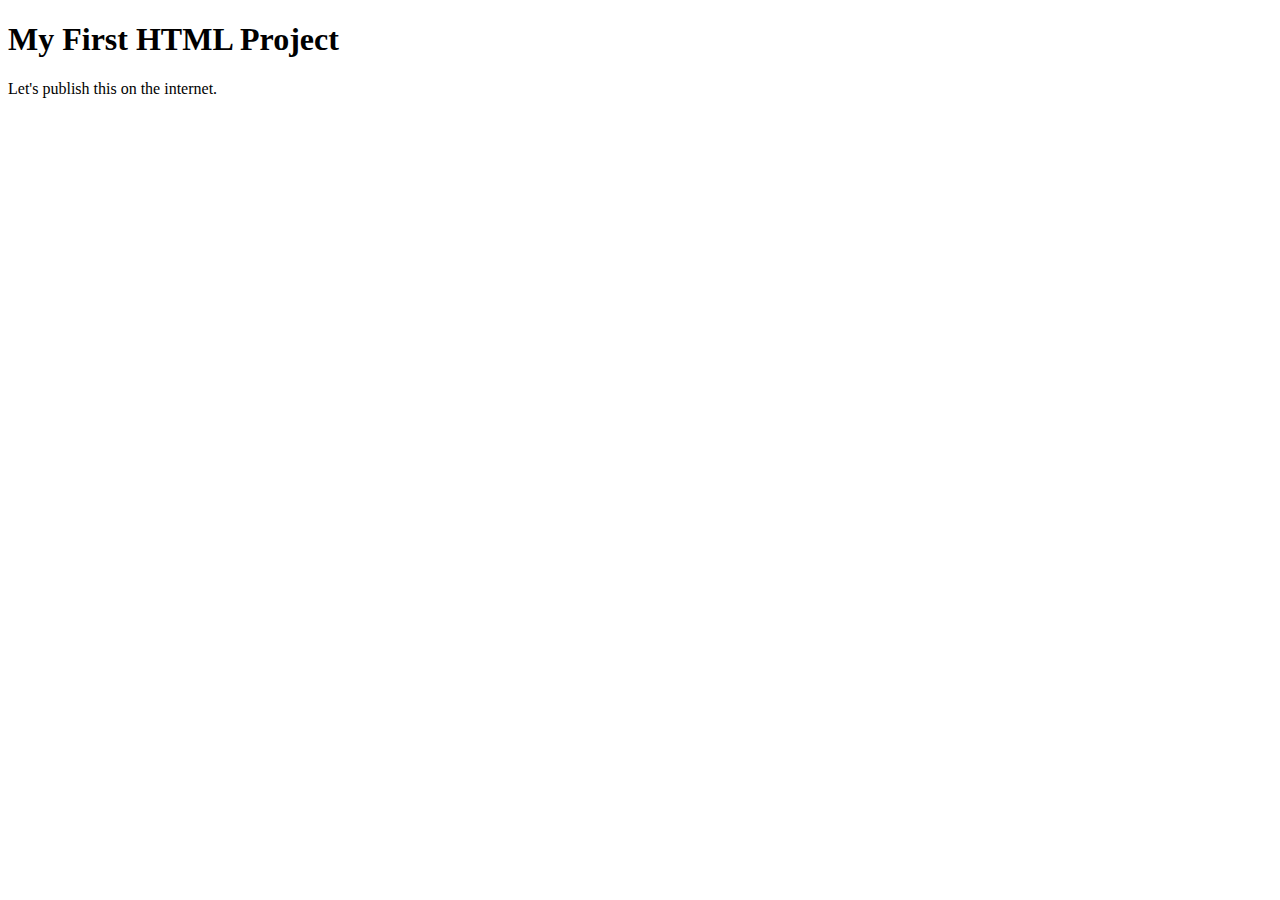
==== index.html @ da2561f3 "Introduction to plublishing a webpage." ====
<!DOCTYPE html>
<html lang="en">
  <head>
    <meta charset="UTF-8" />
    <title>First HTML Project</title>
  </head>

  <body>
    <h1>My First HTML Project</h1>
    <p>Let's publish this on the internet.</p>
  </body>
</html>
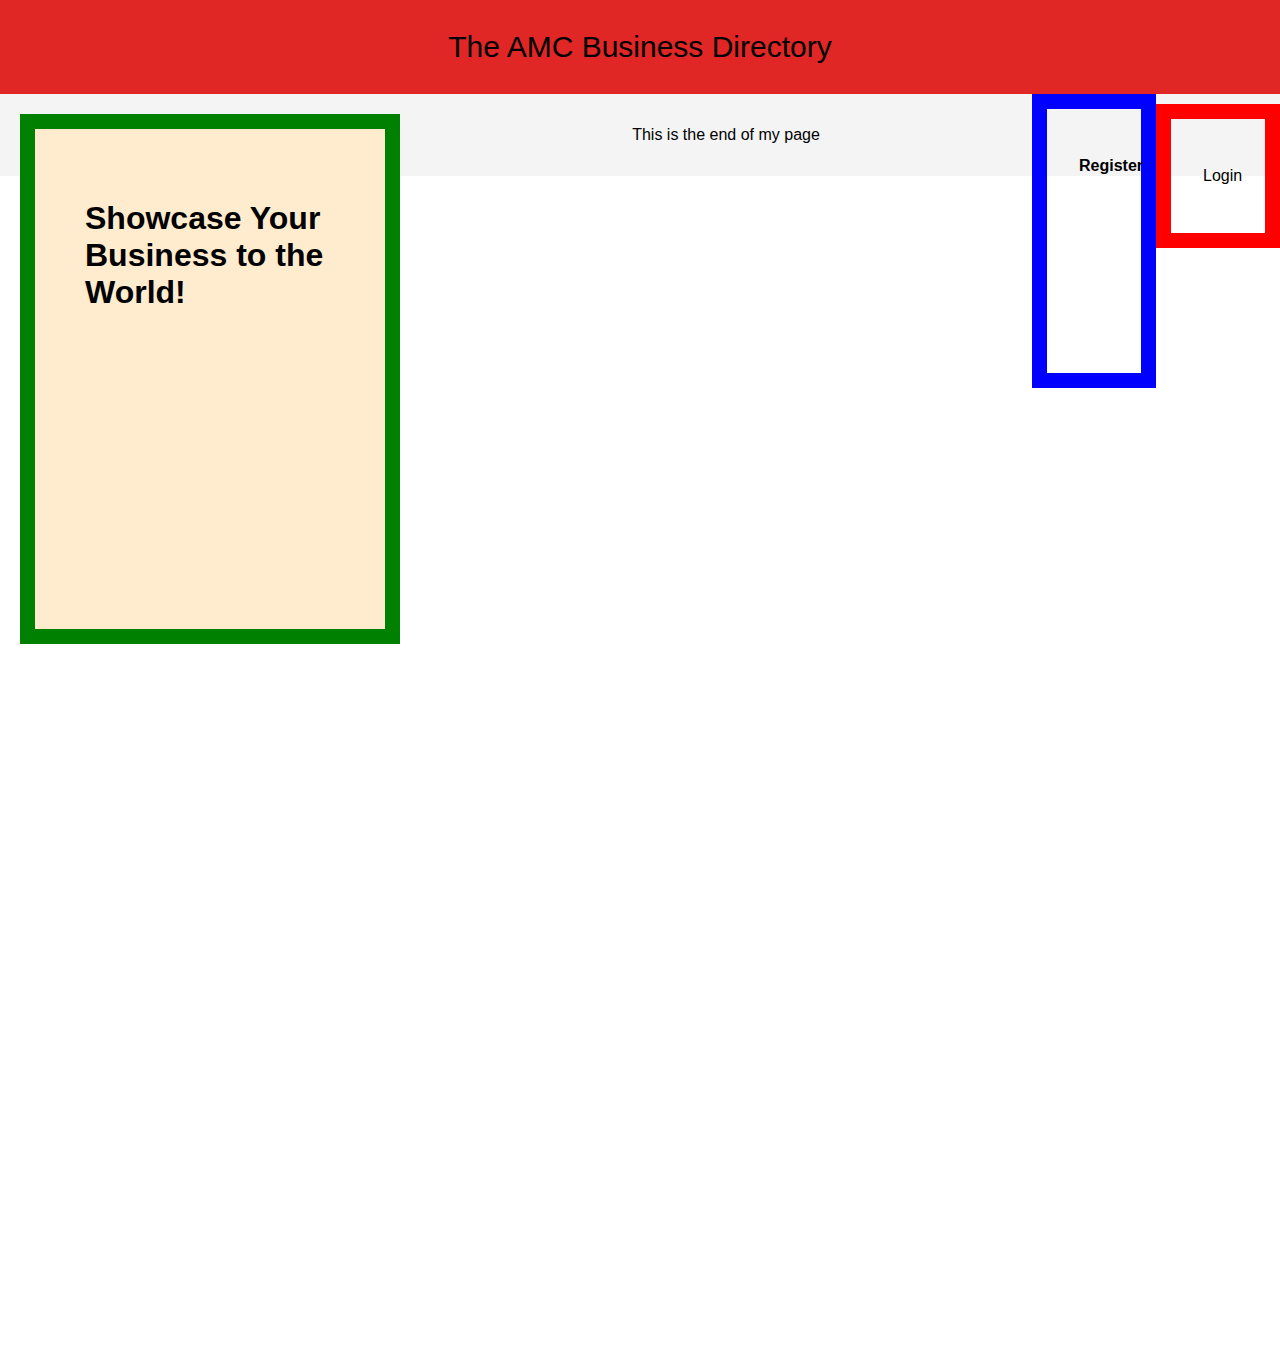
==== commit 4c0da84f: "Applied style to my webpage, though it needs to be refined." ====
--- a/index.html
+++ b/index.html
@@ -1,12 +1,33 @@
 <!DOCTYPE html>
 <html lang="en">
-  <head>
-    <meta charset="UTF-8" />
-    <title>First HTML Project</title>
-  </head>
 
-  <body>
-    <h1>My First HTML Project</h1>
-    <p>Let's publish this on the internet.</p>
-  </body>
-</html>
+<head>
+  <meta charset="UTF-8" />
+  <meta name="description" content="This is a business platform">
+  <meta name="keywords" content="business, directory, amc">
+  <link rel="stylesheet" href="style.css">
+
+  <title></title>
+</head>
+
+<body>
+  <header>
+    The AMC Business Directory
+  </header>
+  <main>
+    <aside class="body">
+      <h1>Showcase Your Business to the World!</h1>
+    </aside>
+    <aside class="Login">
+      <p>Login</p>
+    </aside>
+<aside class="Register">
+    <p> Register</p>
+    </aside>
+    <footer>
+<P>This is the end of my page</P>
+    </footer>
+  </main>
+</body>
+
+</html>--- a/style.css
+++ b/style.css
@@ -0,0 +1,58 @@
+/* Styles for the AMC Business Directory */
+
+body {
+    
+    height: 150vh;
+    margin: 0;
+    font-family: Arial, sans-serif;
+}
+
+header {
+    background-color: #e12626;
+    padding: 1em;
+    text-align: center;
+    font-size: 30px;
+    border-width: 2px;
+}
+
+.body {
+    
+    background-color: blanchedalmond;
+    text-align: left;
+    width: 250px;
+    border: 15px solid green;
+    padding: 50px;
+    margin: 20px;
+    float: left;
+    
+    height: 400px;
+
+}
+
+.Login {
+    margin-top: 10px;
+    padding: 2em;
+    text-align: right;
+    width: 30px;
+    border:15px solid red;
+    float:right
+}
+
+.Register {
+    
+    margin-bottom: 10px;
+    padding: 2em;
+    align-self: end;
+    text-align: right;
+    width: 30px;
+    border: 15px solid blue;
+    float:right;
+    font-weight: bold;
+    height: 200px;
+}
+
+footer {
+    background-color: #f4f4f4;
+     padding: 1em; 
+     text-align: center;
+}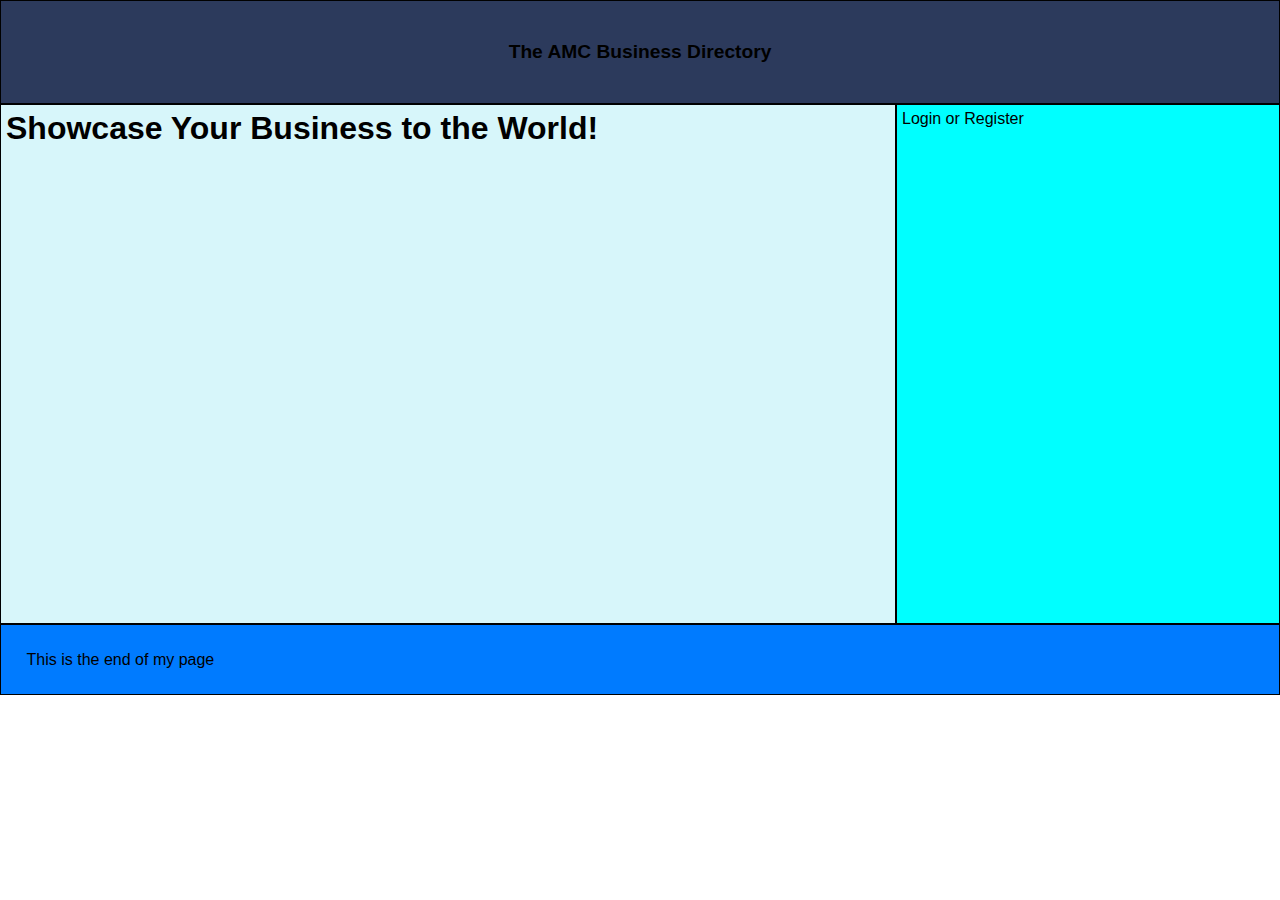
==== commit a6d6d4c4: "Improved styling of the page." ====
--- a/index.html
+++ b/index.html
@@ -18,11 +18,10 @@
     <aside class="body">
       <h1>Showcase Your Business to the World!</h1>
     </aside>
-    <aside class="Login">
-      <p>Login</p>
+    <aside class="entry">
+      <p>Login or Register</p>
     </aside>
-<aside class="Register">
-    <p> Register</p>
+
     </aside>
     <footer>
 <P>This is the end of my page</P>
--- a/style.css
+++ b/style.css
@@ -1,58 +1,42 @@
-/* Styles for the AMC Business Directory */
-
-body {
-    
-    height: 150vh;
+*{
     margin: 0;
-    font-family: Arial, sans-serif;
+    box-sizing: border-box;
 }
 
-header {
-    background-color: #e12626;
-    padding: 1em;
-    text-align: center;
-    font-size: 30px;
-    border-width: 2px;
+header, .body, .entry, footer{
+    padding: 5px;
+    border: 1px solid black;
+   
+    font-family: 'Franklin Gothic Medium', 'Arial Narrow', Arial, sans-serif;
 }
 
-.body {
-    
-    background-color: blanchedalmond;
-    text-align: left;
-    width: 250px;
-    border: 15px solid green;
-    padding: 50px;
-    margin: 20px;
+header{
+    padding: 40px;
+    text-align: center;
+    font-size: larger;
+    font-weight: bolder;
+    background-color: rgb(44, 58, 92);
+}
+
+.entry{
+    float: right;
+    width: 30%;
+    height: 520px;
+    background-color: aqua;
+}
+.body{
     float: left;
-    
-    height: 400px;
+    width: 70%;
+    height: 260%;
+    background-color: rgb(215, 246, 250);
+}
+
+main{
+    height: 200px;
 
 }
-
-.Login {
-    margin-top: 10px;
-    padding: 2em;
-    text-align: right;
-    width: 30px;
-    border:15px solid red;
-    float:right
-}
-
-.Register {
-    
-    margin-bottom: 10px;
-    padding: 2em;
-    align-self: end;
-    text-align: right;
-    width: 30px;
-    border: 15px solid blue;
-    float:right;
-    font-weight: bold;
-    height: 200px;
-}
-
-footer {
-    background-color: #f4f4f4;
-     padding: 1em; 
-     text-align: center;
+footer{
+    clear: both;
+    padding: 2cqi;
+    background-color: rgb(0, 123, 255);
 }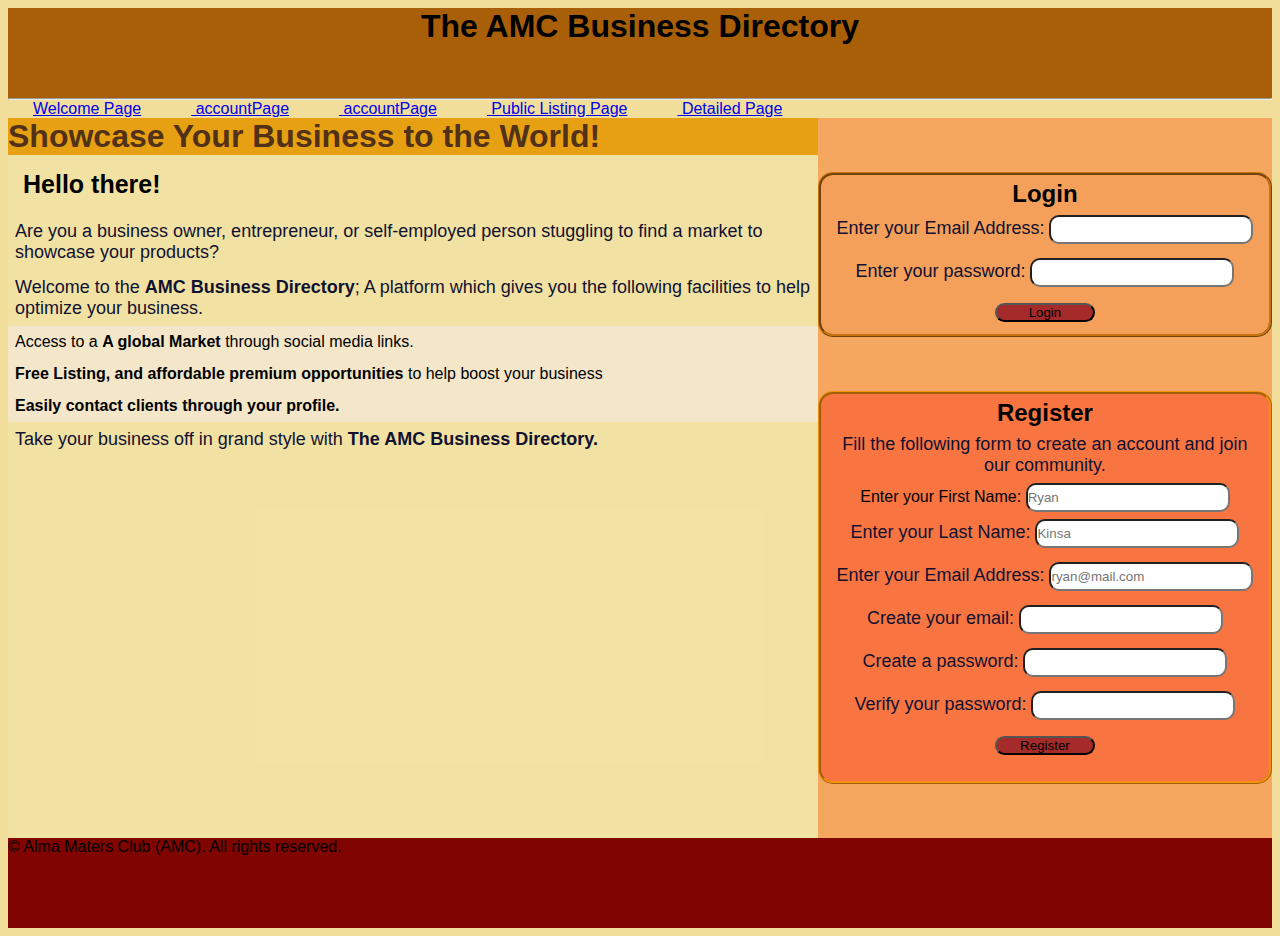
==== commit b6dae9ef: "Added better styling and a horizontal navigation bar that links to the other web pages" ====
--- a/index.html
+++ b/index.html
@@ -3,30 +3,89 @@
 
 <head>
   <meta charset="UTF-8" />
-  <meta name="description" content="This is a business platform">
-  <meta name="keywords" content="business, directory, amc">
-  <link rel="stylesheet" href="style.css">
-
-  <title></title>
+  <meta name="description" content="This is a business directory" />
+  <meta name="keywords" content="business, directory, amc" />
+  <title>Welcome to My Website</title>
+  <link href="css/styles.css" rel="stylesheet" type="text/css" />
 </head>
 
 <body>
-  <header>
-    The AMC Business Directory
-  </header>
-  <main>
-    <aside class="body">
-      <h1>Showcase Your Business to the World!</h1>
-    </aside>
-    <aside class="entry">
-      <p>Login or Register</p>
-    </aside>
+  <div id="wrapper">
+    <header id="header">
+      <h1>The AMC Business Directory</h1>
+    </header>
+    <hr><a href="welcomePage.html">Welcome Page</a><a href="accountPage.hmtl"> accountPage</a><a href="accountPage.html"> accountPage</a><a href="publicListing.html"> Public Listing Page</a><a href="detailedListing.html"> Detailed Page</a></hr>
+    <main id="main">
+      <aside id="content">
+        <h1 class="alert">Showcase Your Business to the World!</h1>
+        <h3>Hello there!</h3>
+        <p>Are you a business owner, entrepreneur, or self-employed person
+          stuggling to find a market to showcase your products?
+        </p>
+        <p>Welcome to the <span>AMC Business Directory</span>;
+          A platform which gives you the following facilities to help optimize your business.
 
-    </aside>
-    <footer>
-<P>This is the end of my page</P>
-    </footer>
-  </main>
+        </p>
+        <ul>
+          <li>Access to a <span>A global Market</span> through social media links.</li>
+          <li><span>Free Listing, and affordable premium opportunities</span> to help boost your business </li>
+          <li><span>Easily contact clients through your profile.</span></li>
+        </ul>
+        <p>
+          Take your business off in grand style with <span>The AMC Business Directory.</span>
+        </p>
+
+      </aside>
+      <aside id="actions">
+        <div id="login-form">
+          <h2>Login</h2>
+          <p><label>Enter your Email Address: </label>
+            <input type=" email" , id="currentEmail">
+          </p>
+          <p><label>Enter your password: </label>
+            <input type="password" , id="currentPassword">
+          </p>
+          <p><button id="loginButton" , type="button">Login</button></p>
+
+        </div>
+        <div id="register-form">
+          <h2>Register</h2>
+
+          <p>Fill the following form to create an account and join our community.</p>
+          
+          <label>Enter your First Name: </label>
+          <input type="text" , id="fname" , placeholder="Ryan">
+          
+          <p><label>Enter your Last Name: </label>
+            <input type="text" , id="lname" , placeholder="Kinsa">
+          </p>
+          
+          <p><label>Enter your Email Address: </label>
+            <input type="email" , id="email" , placeholder="ryan@mail.com">
+          </p>
+          
+          <P><label>Create your email: </label>
+            <input type="email" , id="newEmail">
+          </P>
+          
+          <p>
+            <label>Create a password: </label>
+            <input type="password" , id="newPassword">
+          </p>
+          
+          <p>
+            <label>Verify your password: </label>
+            <input type="password">
+          </p>
+          
+          <p><button type="button" , id="registerButton">Register</button></p>
+          </p>
+        </div>
+      </aside>
+
+    </main>
+    <footer id="footer">&copy; Alma Maters Club (AMC). All rights reserved.</footer>
+  </div>
 </body>
 
 </html>--- a/css/styles.css
+++ b/css/styles.css
@@ -0,0 +1,128 @@
+/* Global Styles (Strength: 1) */
+p {
+    color: rgb(17, 17, 48);
+    padding: 7px;
+    font-size: 18px;
+}
+
+/* Class Styles (Strength: 10) */
+
+.alert {
+    color: rgb(81, 49, 23) !important;
+    font-size: 2em;
+    background-color: rgb(231, 160, 17);
+}
+
+.catchy {
+    color: rgb(128, 23, 0);
+}
+
+/* ID Styles (Strength: 100) */
+
+#actions_title {
+    font-size: 3em;
+    color: aqua;
+}
+
+/* An inline style is the most specific rule you can apply. */
+
+* {
+    margin: 0;
+    padding: 0;
+    font-family: 'Gill Sans', 'Gill Sans MT', Calibri, 'Trebuchet MS', sans-serif;
+
+}
+
+#wrapper {
+    background-color: rgba(225, 184, 34, 0.458);
+    padding: 0.5em;
+}
+
+h3 {
+    padding: 15px;
+    font-size: 25px;
+}
+
+#header {
+    background-color: rgb(169, 94, 8);
+    height: 10vh;
+    text-align: center;
+}
+
+#main {
+    background-color: rgba(255, 228, 196, 0);
+    min-height: 80vh;
+    display: flex;
+    flex-direction: row;
+}
+
+#content {
+    flex-grow: 2;
+    background-color: rgba(243, 232, 174, 0.467);
+}
+
+#actions {
+    flex-grow: 1;
+    background-color: rgba(255, 77, 0, 0.384);
+    display: flex;
+    flex-direction: column;
+    justify-content: space-evenly;
+}
+
+#footer {
+    background-color: rgb(128, 4, 0);
+    min-height: 10vh;
+}
+
+#login-form {
+    text-align: center;
+    background-color: rgba(243, 155, 88, 0.648);
+    padding: 5px;
+    border-style: ridge;
+    border-radius: 15px;
+    border-color: rgb(200, 116, 14);
+
+}
+
+#register-form {
+    padding: 5px;
+    text-align: center;
+    background-color: rgba(255, 0, 0, 0.297);
+    border-style: ridge;
+    border-radius: 15px;
+    border-color: rgb(245, 145, 14);
+}
+
+span {
+    font-weight: bold;
+}
+
+li {
+    padding: 7px;
+    background-color: rgba(245, 232, 220, 0.664);
+}
+
+a {
+    padding: 25px;
+}
+
+.navigationBar{
+background-color: brown;
+display: block;
+text-align: center;
+padding:  20px;
+}
+
+input{
+    border-width: 2px;
+    width: 200px;
+    height:25px;
+    border-radius: 10px;
+
+}
+
+button{
+    width: 100px;
+    border-radius: 10px;
+    background-color: brown;
+}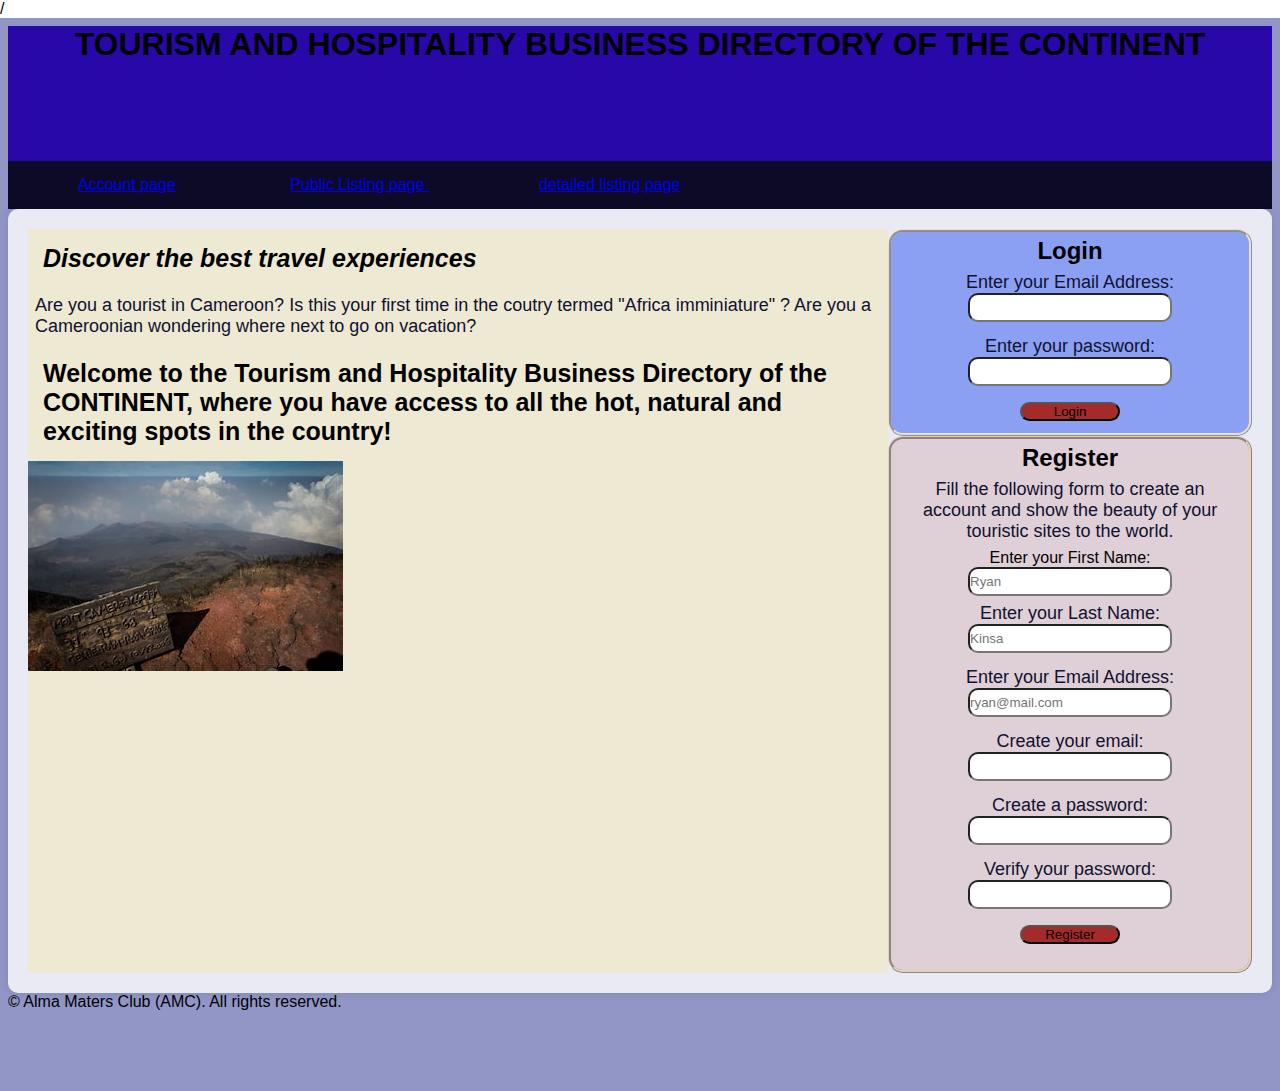
==== commit 79de7b71: "Added media query to my website added public listing page. Designed my website for tourism and hospi" ====
--- a/index.html
+++ b/index.html
@@ -1,10 +1,10 @@
 <!DOCTYPE html>
 <html lang="en">
 
-<head>
+<head> /</head>
   <meta charset="UTF-8" />
   <meta name="description" content="This is a business directory" />
-  <meta name="keywords" content="business, directory, amc" />
+  <meta name="keywords" content="business, directory, tourism, Hospitality, Cameroon" />
   <title>Welcome to My Website</title>
   <link href="css/styles.css" rel="stylesheet" type="text/css" />
 </head>
@@ -12,28 +12,24 @@
 <body>
   <div id="wrapper">
     <header id="header">
-      <h1>The AMC Business Directory</h1>
+      <h1>TOURISM AND HOSPITALITY BUSINESS DIRECTORY OF THE CONTINENT</h1>
     </header>
-    <hr><a href="welcomePage.html">Welcome Page</a><a href="accountPage.hmtl"> accountPage</a><a href="accountPage.html"> accountPage</a><a href="publicListing.html"> Public Listing Page</a><a href="detailedListing.html"> Detailed Page</a></hr>
+<div> <nav> <a href="accountPage.html">Account page</a> <a href="publicListing.html">Public Listing page </a> <a href="detailedListing.html">detailed listing page</a></nav>
+</div>
+   
     <main id="main">
       <aside id="content">
-        <h1 class="alert">Showcase Your Business to the World!</h1>
-        <h3>Hello there!</h3>
-        <p>Are you a business owner, entrepreneur, or self-employed person
-          stuggling to find a market to showcase your products?
+
+
+        <h3><i>Discover the best travel experiences</i></h3>
+        <p>Are you a tourist in Cameroon? Is this your first time in  the coutry termed "Africa imminiature" ? Are you a Cameroonian wondering where next
+          to go on vacation?
         </p>
-        <p>Welcome to the <span>AMC Business Directory</span>;
-          A platform which gives you the following facilities to help optimize your business.
-
-        </p>
-        <ul>
-          <li>Access to a <span>A global Market</span> through social media links.</li>
-          <li><span>Free Listing, and affordable premium opportunities</span> to help boost your business </li>
-          <li><span>Easily contact clients through your profile.</span></li>
-        </ul>
-        <p>
-          Take your business off in grand style with <span>The AMC Business Directory.</span>
-        </p>
+        
+        <h3>Welcome to the <span>Tourism and Hospitality Business Directory of the CONTINENT</span>, where you have access to all the hot, natural
+           and exciting spots in the country!</h3>
+         <img src="images/th.jpeg">
+         <img scr="https://www.bing.com/th?id=OIP.1ybwzrgGji4lb8w1T5WzwQHaD8&w=178&h=185&c=8&rs=1&qlt=90&o=6&dpr=1.5&pid=3.1&rm=2">
 
       </aside>
       <aside id="actions">
@@ -51,7 +47,7 @@
         <div id="register-form">
           <h2>Register</h2>
 
-          <p>Fill the following form to create an account and join our community.</p>
+          <p>Fill the following form to create an account and show the beauty of your touristic sites to the world.</p>
           
           <label>Enter your First Name: </label>
           <input type="text" , id="fname" , placeholder="Ryan">
--- a/css/styles.css
+++ b/css/styles.css
@@ -7,14 +7,9 @@
 
 /* Class Styles (Strength: 10) */
 
-.alert {
-    color: rgb(81, 49, 23) !important;
-    font-size: 2em;
-    background-color: rgb(231, 160, 17);
-}
 
 .catchy {
-    color: rgb(128, 23, 0);
+    color: rgb(215, 200, 196);
 }
 
 /* ID Styles (Strength: 100) */
@@ -34,7 +29,7 @@
 }
 
 #wrapper {
-    background-color: rgba(225, 184, 34, 0.458);
+    background-color: rgba(18, 26, 130, 0.458);
     padding: 0.5em;
 }
 
@@ -44,13 +39,22 @@
 }
 
 #header {
-    background-color: rgb(169, 94, 8);
-    height: 10vh;
+    background-color: rgb(40, 8, 169);
+    height: 15vh;
     text-align: center;
 }
 
+nav{
+    padding: 15px;
+  background-color: rgb(13, 10, 39);
+  
+}
+
 #main {
-    background-color: rgba(255, 228, 196, 0);
+    background-color: rgba(255, 255, 255, 0.8);
+    padding: 20px;
+    border-radius: 10px;
+    box-shadow: 0 0 10px rgba(0, 0, 0, 0.1);
     min-height: 80vh;
     display: flex;
     flex-direction: row;
@@ -63,66 +67,113 @@
 
 #actions {
     flex-grow: 1;
-    background-color: rgba(255, 77, 0, 0.384);
+    background-color: rgba(48, 55, 160, 0);
     display: flex;
     flex-direction: column;
     justify-content: space-evenly;
 }
 
 #footer {
-    background-color: rgb(128, 4, 0);
+    background-color: rgba(207, 37, 31, 0);
     min-height: 10vh;
 }
 
 #login-form {
     text-align: center;
-    background-color: rgba(243, 155, 88, 0.648);
+    background-color: rgba(88, 119, 243, 0.648);
     padding: 5px;
     border-style: ridge;
     border-radius: 15px;
-    border-color: rgb(200, 116, 14);
+    border-color: rgb(230, 224, 217);
 
 }
 
 #register-form {
     padding: 5px;
     text-align: center;
-    background-color: rgba(255, 0, 0, 0.297);
+    background-color: rgba(201, 145, 145, 0.297);
     border-style: ridge;
     border-radius: 15px;
-    border-color: rgb(245, 145, 14);
+    border-color: rgb(226, 210, 190);
 }
 
-span {
-    font-weight: bold;
+
+
+a {
+    padding: 55px;
 }
 
-li {
-    padding: 7px;
-    background-color: rgba(245, 232, 220, 0.664);
-}
-
-a {
-    padding: 25px;
-}
-
-.navigationBar{
-background-color: brown;
-display: block;
-text-align: center;
-padding:  20px;
-}
 
 input{
     border-width: 2px;
     width: 200px;
     height:25px;
     border-radius: 10px;
-
 }
 
 button{
     width: 100px;
     border-radius: 10px;
     background-color: brown;
-}+}
+
+#listings {
+    margin-top: 30px;
+  }
+  
+  #listings .listing {
+    border: 1px solid #ddd;
+    padding: 15px;
+    margin: 10px 0;
+  }
+  
+  #listings .listing h3 {
+    margin-top: 0;
+  }
+  
+  #listings .listing button {
+    background-color: #007BFF;
+    color: white;
+    border: none;
+    padding: 10px 15px;
+    cursor: pointer;
+  }
+  
+  #listings .listing button:hover {
+    background-color: #0056b3;
+  }
+  
+  body {
+    background-image: url('images/th.jpg');
+    background-size: cover;
+    background-repeat: no-repeat;
+    background-attachment: fixed;
+  }
+
+   
+  @media screen and (max-width:600px) {
+    #actions{
+        align-content: center;
+        width:80%;
+        flex-direction: column;
+        
+    }
+    #main{
+        width:100%;
+        flex-direction: column;
+    }
+  }
+
+  @media  screen and (min-width:600px) and (max-width:992px) {
+    #actions{
+        align-content: center;
+        width:80%;
+        flex-direction: column;
+        
+    }
+    #main{
+        width:100%;
+        flex-direction: column;
+    }
+  }
+  }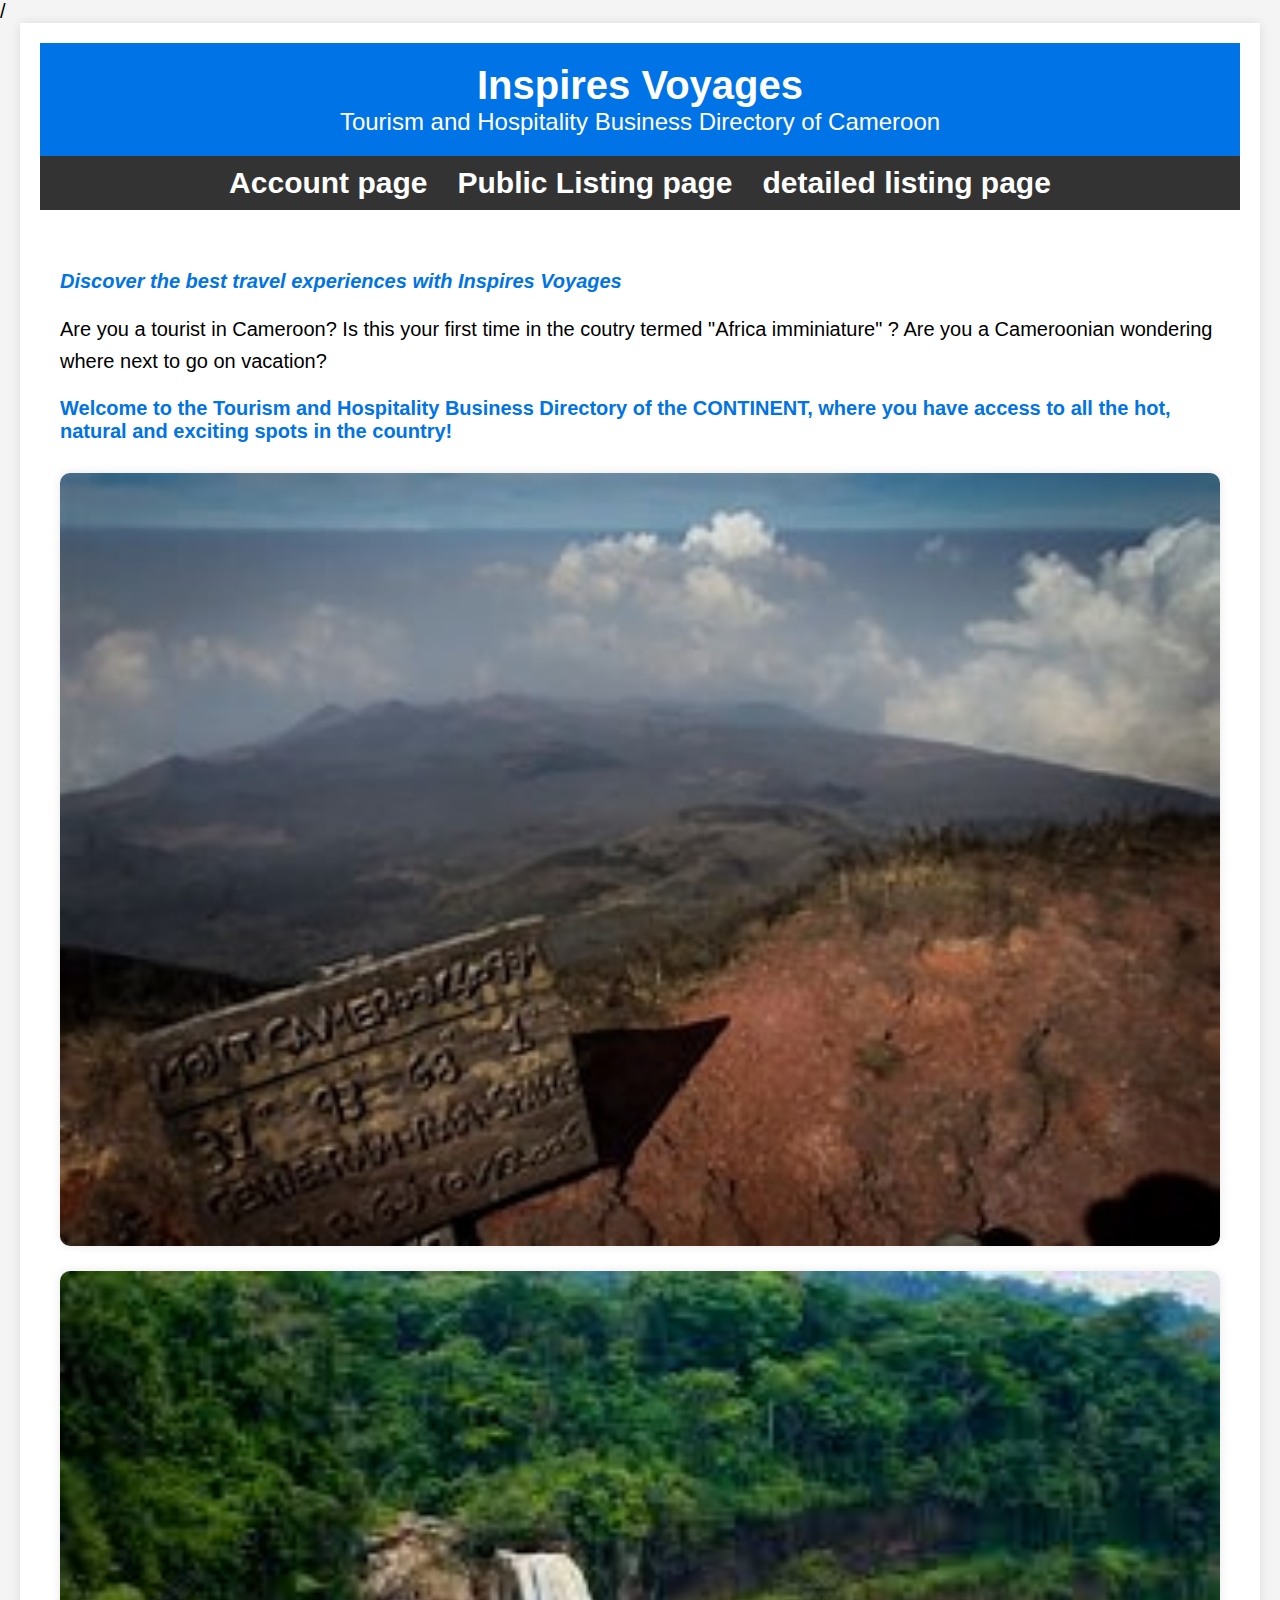
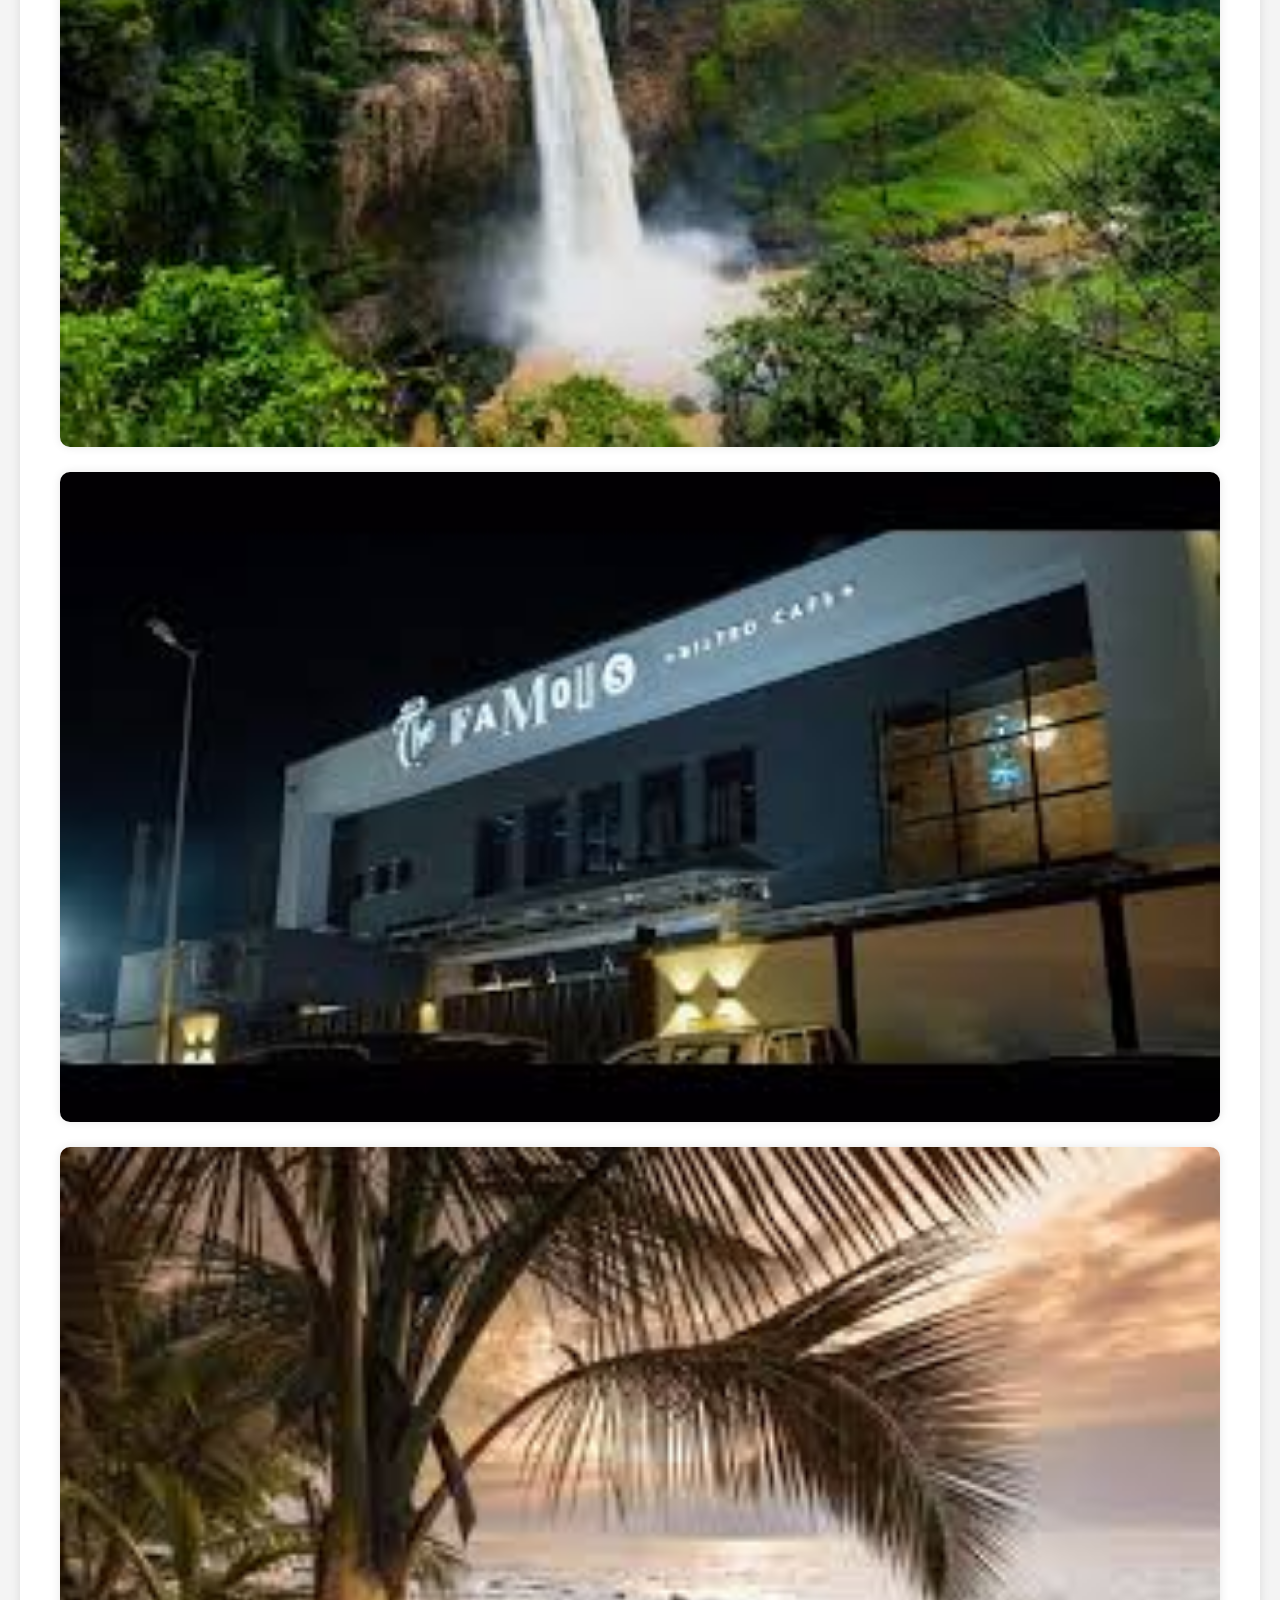
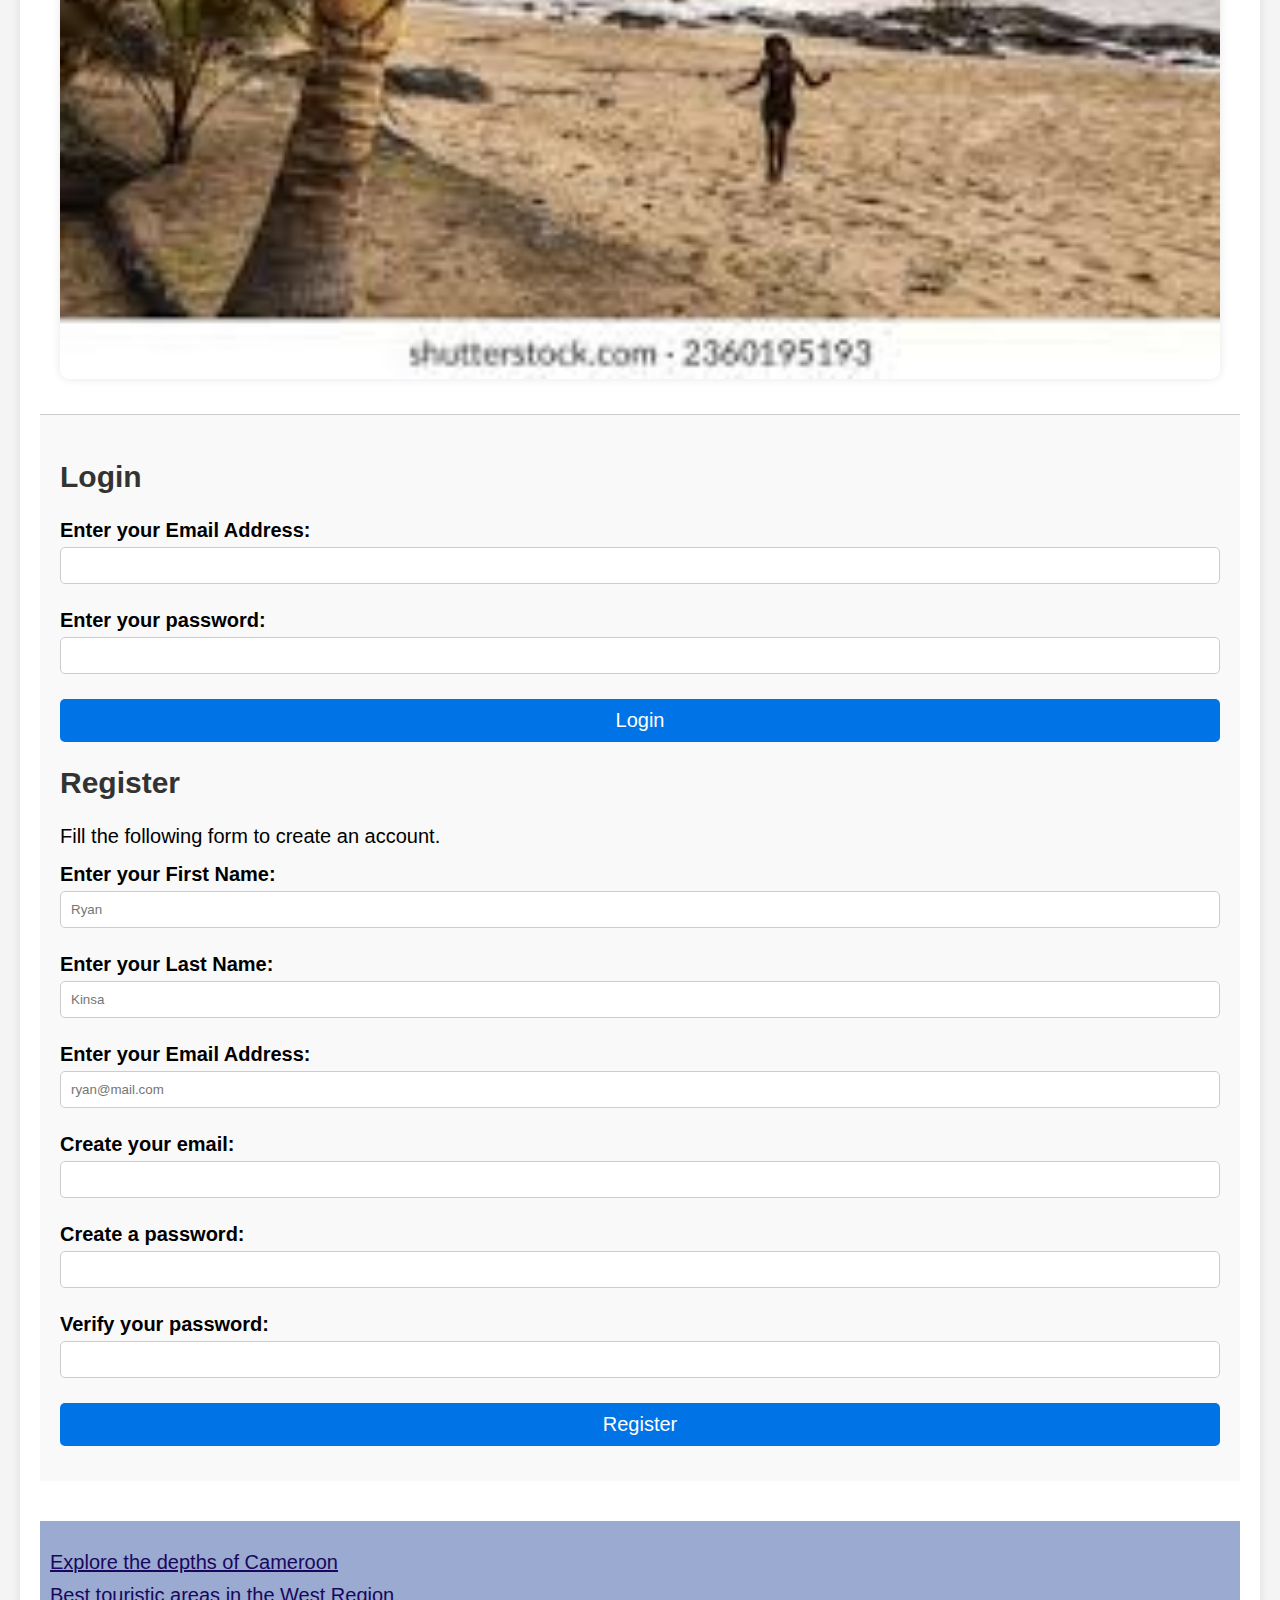
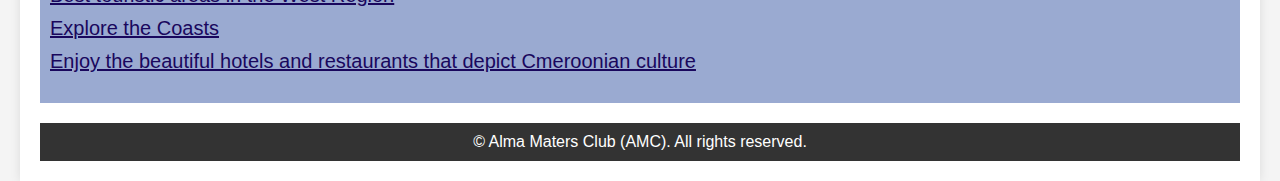
==== commit 0408b565: "Made my website more attractive and professional using CSS." ====
--- a/index.html
+++ b/index.html
@@ -12,16 +12,15 @@
 <body>
   <div id="wrapper">
     <header id="header">
-      <h1>TOURISM AND HOSPITALITY BUSINESS DIRECTORY OF THE CONTINENT</h1>
+      <h1>Inspires Voyages</h1>
+      <h2>Tourism and Hospitality Business Directory of Cameroon</h2>
     </header>
-<div> <nav> <a href="accountPage.html">Account page</a> <a href="publicListing.html">Public Listing page </a> <a href="detailedListing.html">detailed listing page</a></nav>
-</div>
+ <nav> <a href="accountPage.html">Account page</a> <a href="publicListing.html">Public Listing page </a> <a href="detailedListing.html">detailed listing page</a></nav>
+
    
     <main id="main">
       <aside id="content">
-
-
-        <h3><i>Discover the best travel experiences</i></h3>
+        <h3><i>Discover the best travel experiences with Inspires Voyages</i></h3>
         <p>Are you a tourist in Cameroon? Is this your first time in  the coutry termed "Africa imminiature" ? Are you a Cameroonian wondering where next
           to go on vacation?
         </p>
@@ -29,7 +28,9 @@
         <h3>Welcome to the <span>Tourism and Hospitality Business Directory of the CONTINENT</span>, where you have access to all the hot, natural
            and exciting spots in the country!</h3>
          <img src="images/th.jpeg">
-         <img scr="https://www.bing.com/th?id=OIP.1ybwzrgGji4lb8w1T5WzwQHaD8&w=178&h=185&c=8&rs=1&qlt=90&o=6&dpr=1.5&pid=3.1&rm=2">
+         <img src="images/waterfall.jpeg">
+         <img src="images/famous_yde.jpeg">
+         <img src="images/nicer_beach.jpeg">
 
       </aside>
       <aside id="actions">
@@ -47,7 +48,7 @@
         <div id="register-form">
           <h2>Register</h2>
 
-          <p>Fill the following form to create an account and show the beauty of your touristic sites to the world.</p>
+          <p>Fill the following form to create an account.</p>
           
           <label>Enter your First Name: </label>
           <input type="text" , id="fname" , placeholder="Ryan">
@@ -80,6 +81,15 @@
       </aside>
 
     </main>
+    <div id="bottom">
+      <ul>
+        <li><a href="publicListing.html">Explore the depths of Cameroon</a></li>
+        <li><a href="publicListing.html">Best touristic areas in the West Region</a> </li>
+        <li><a href="publicListing.html">Explore the Coasts</a></li>
+        <li><a href="publicListing.html">Enjoy the beautiful hotels and restaurants that depict Cmeroonian culture</a></li>
+
+      </ul>
+    </div>
     <footer id="footer">&copy; Alma Maters Club (AMC). All rights reserved.</footer>
   </div>
 </body>
--- a/css/styles.css
+++ b/css/styles.css
@@ -1,179 +1,208 @@
-/* Global Styles (Strength: 1) */
-p {
-    color: rgb(17, 17, 48);
-    padding: 7px;
-    font-size: 18px;
-}
-
-/* Class Styles (Strength: 10) */
-
-
-.catchy {
-    color: rgb(215, 200, 196);
-}
-
-/* ID Styles (Strength: 100) */
-
-#actions_title {
-    font-size: 3em;
-    color: aqua;
-}
-
-/* An inline style is the most specific rule you can apply. */
-
-* {
+ body, section {
+    font-family: Arial, sans-serif;
+    background-color: #f4f4f4;
     margin: 0;
     padding: 0;
-    font-family: 'Gill Sans', 'Gill Sans MT', Calibri, 'Trebuchet MS', sans-serif;
-
+    font-size: 10px;
+    max-width: 100%;
 }
 
 #wrapper {
-    background-color: rgba(18, 26, 130, 0.458);
-    padding: 0.5em;
-}
-
-h3 {
-    padding: 15px;
-    font-size: 25px;
+    max-width: 1200px;
+    margin: 0 auto;
+    padding: 20px;
+    background-color: #fff;
+    box-shadow: 0 0 10px rgba(0, 0, 0, 0.1);
 }
 
 #header {
-    background-color: rgb(40, 8, 169);
-    height: 15vh;
     text-align: center;
-}
-
-nav{
-    padding: 15px;
-  background-color: rgb(13, 10, 39);
-  
+    padding: 20px;
+    background-color: #0073e6;
+    color: #fff;
+}
+
+#header h1 {
+    margin: 0;
+    font-size: 2.5em;
+}
+
+#header h2 {
+    margin: 0;
+    font-size: 1.5em;
+    font-weight: normal;
+}
+
+nav {
+    display: flex;
+    justify-content: center;
+    background-color: #333;
+    padding: 10px;
+}
+
+nav a {
+    color: #fff;
+    text-decoration: none;
+    margin: 0 15px;
+    font-weight: bold;
+}
+
+nav a:hover {
+    text-decoration: underline;
 }
 
 #main {
-    background-color: rgba(255, 255, 255, 0.8);
-    padding: 20px;
+    display: flex;
+    justify-content: space-between;
+    padding: 20px 0;
+}
+
+#content {
+    flex: 3;
+    padding: 20px;
+}
+
+#content h3 {
+    color: #0073e6;
+    font-size: 1.2em;
+}
+
+#content p {
+    line-height: 1.6;
+}
+
+#content img {
+    width: 100%;
+    height: auto;
+    margin: 10px 0;
     border-radius: 10px;
     box-shadow: 0 0 10px rgba(0, 0, 0, 0.1);
-    min-height: 80vh;
+}
+
+#actions {
+    flex: 1;
+    padding: 20px;
+    background-color: #f9f9f9;
+    border-left: 1px solid #ccc;
+}
+
+#actions h2 {
+    color: #333;
+    font-size: 1.5em;
+}
+
+#actions p {
+    margin: 15px 0;
+}
+
+#actions label {
+    display: block;
+    margin-bottom: 5px;
+    font-weight: bold;
+}
+
+
+#actions input {
+    width: 100%;
+    padding: 10px;
+    margin-bottom: 10px;
+    border: 1px solid #ccc;
+    border-radius: 5px;
+    box-sizing: border-box;
+}
+
+#actions button,
+#li {
+    width: 100%;
+    padding: 10px;
+    background-color: #0073e6;
+    color: #fff;
+    border: none;
+    border-radius: 5px;
+    cursor: pointer;
+    font-size: 1em;
+}
+
+#actions button:hover {
+    background-color: #005bb5;
+}
+
+#bottom {
+    margin-top: 20px;
+}
+
+#bottom ul {
+    list-style: none;
+    padding: 0;
+}
+
+#bottom ul li {
+    margin: 10px 0;
+}
+
+#bottom ul li a {
+    color: #19075d;
+}
+
+#bottom ul li a:hover {
+    text-decoration: underline;
+}
+
+#bottom {
+    background-color: #163c956f;
+    padding: 10px;
+}
+
+#footer {
+    text-align: center;
+    padding: 10px;
+    background-color: #333;
+    color: #fff;
+    margin-top: 20px;
+    font-size: 0.8em;
+}
+
+di {
     display: flex;
-    flex-direction: row;
-}
-
-#content {
-    flex-grow: 2;
-    background-color: rgba(243, 232, 174, 0.467);
-}
-
-#actions {
-    flex-grow: 1;
-    background-color: rgba(48, 55, 160, 0);
-    display: flex;
-    flex-direction: column;
-    justify-content: space-evenly;
-}
-
-#footer {
-    background-color: rgba(207, 37, 31, 0);
-    min-height: 10vh;
-}
-
-#login-form {
-    text-align: center;
-    background-color: rgba(88, 119, 243, 0.648);
-    padding: 5px;
-    border-style: ridge;
-    border-radius: 15px;
-    border-color: rgb(230, 224, 217);
-
-}
-
-#register-form {
-    padding: 5px;
-    text-align: center;
-    background-color: rgba(201, 145, 145, 0.297);
-    border-style: ridge;
-    border-radius: 15px;
-    border-color: rgb(226, 210, 190);
-}
-
-
-
-a {
-    padding: 55px;
-}
-
-
-input{
-    border-width: 2px;
-    width: 200px;
-    height:25px;
+    padding: 20px;
+}
+
+#listings  img{
+    height: auto;
+    margin: 10px 0;
     border-radius: 10px;
-}
-
-button{
-    width: 100px;
-    border-radius: 10px;
-    background-color: brown;
-}
-
-#listings {
-    margin-top: 30px;
+    box-shadow: 0 0 10px rgba(0, 0, 0, 0.1);
+}
+
+section{
+    min-height: 100dvh;
+}
+
+@media screen and (min-width:600px) {
+    #main {
+        flex-direction: column;
+      }
+
+      #actions {
+        border-left: none;
+        border-top: 1px solid #ccc;
+   }
+   body{
+    font-size:20px;
+   }
+
+  #header h1 {
+    font-size: 2em;
   }
-  
-  #listings .listing {
-    border: 1px solid #ddd;
-    padding: 15px;
-    margin: 10px 0;
+
+  #header h2 {
+    font-size: 1.2em;
   }
-  
-  #listings .listing h3 {
-    margin-top: 0;
+
+  #content h3 {
+    font-size: 1em;
   }
-  
-  #listings .listing button {
-    background-color: #007BFF;
-    color: white;
-    border: none;
-    padding: 10px 15px;
-    cursor: pointer;
-  }
-  
-  #listings .listing button:hover {
-    background-color: #0056b3;
-  }
-  
-  body {
-    background-image: url('images/th.jpg');
-    background-size: cover;
-    background-repeat: no-repeat;
-    background-attachment: fixed;
-  }
-
-   
-  @media screen and (max-width:600px) {
-    #actions{
-        align-content: center;
-        width:80%;
-        flex-direction: column;
-        
-    }
-    #main{
-        width:100%;
-        flex-direction: column;
-    }
-  }
-
-  @media  screen and (min-width:600px) and (max-width:992px) {
-    #actions{
-        align-content: center;
-        width:80%;
-        flex-direction: column;
-        
-    }
-    #main{
-        width:100%;
-        flex-direction: column;
-    }
-  }
-  }+
+  nav a {
+    font-size: 1.5em;
+}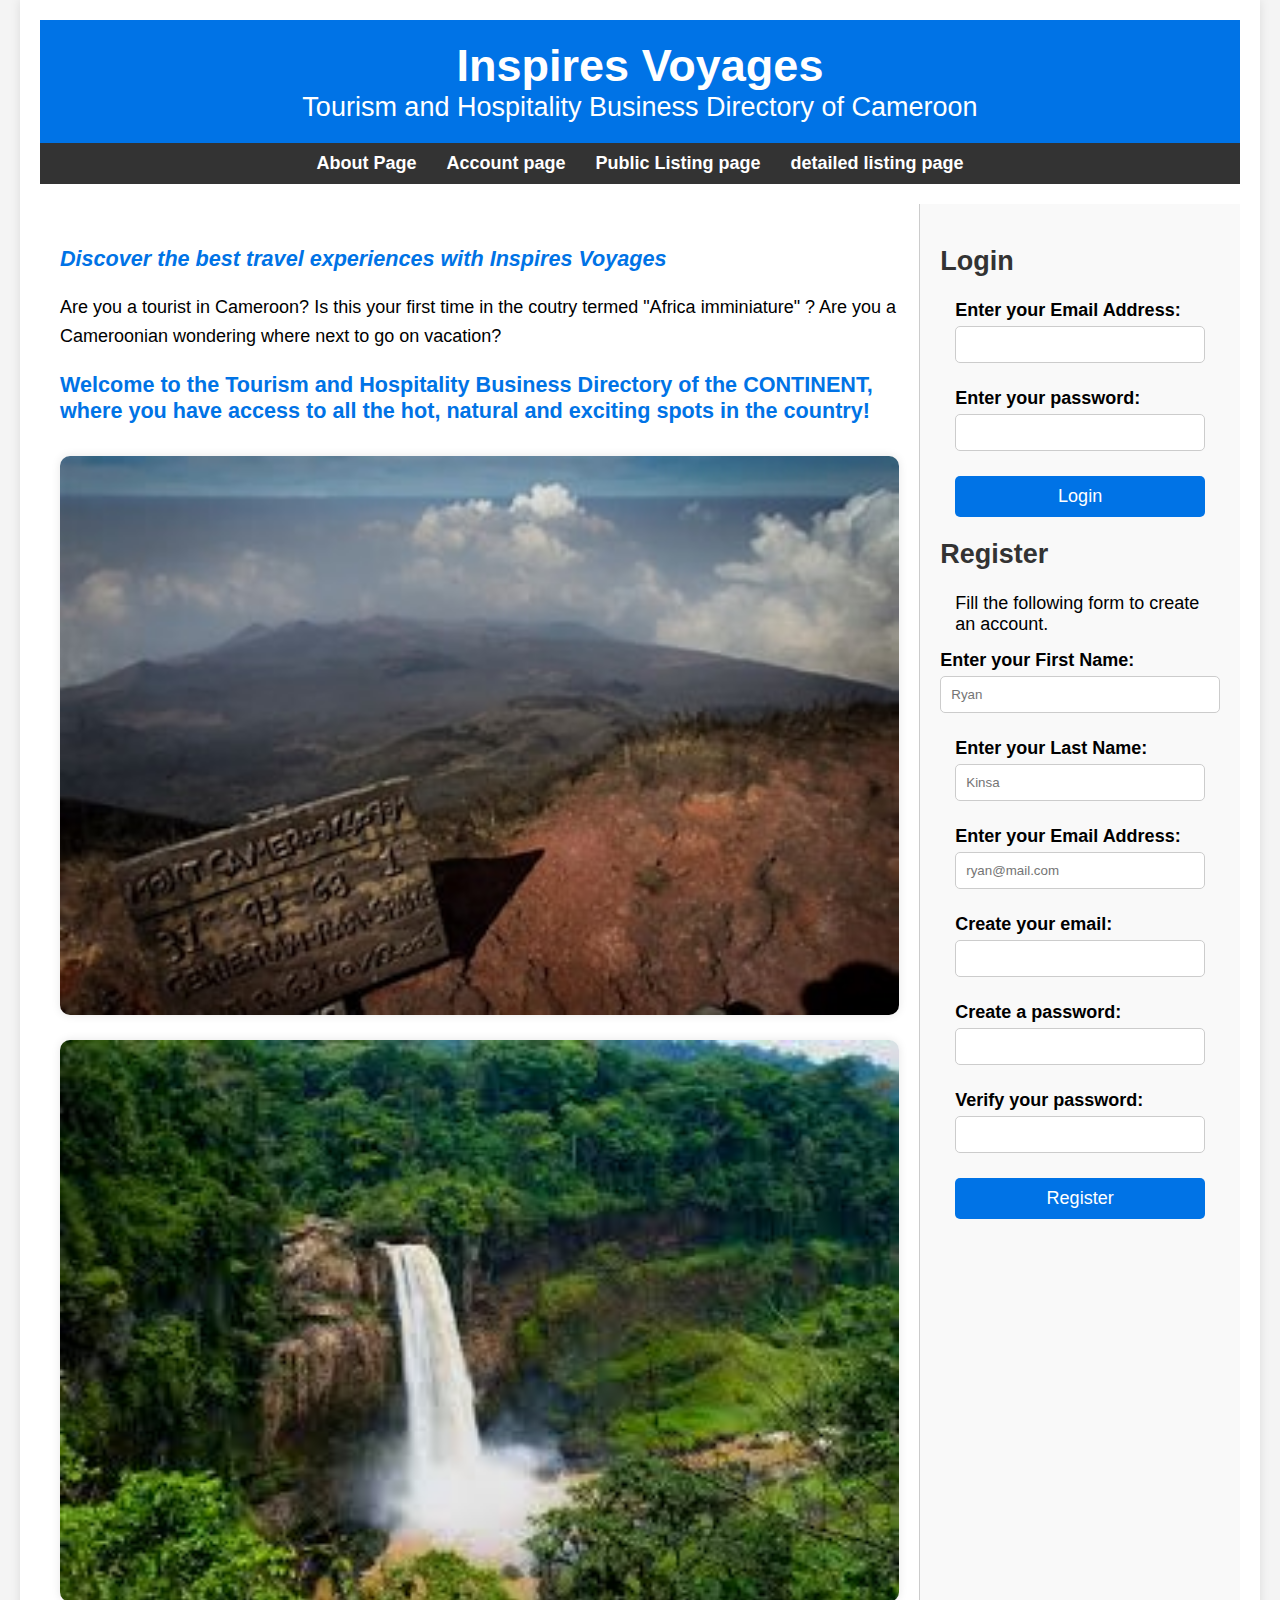
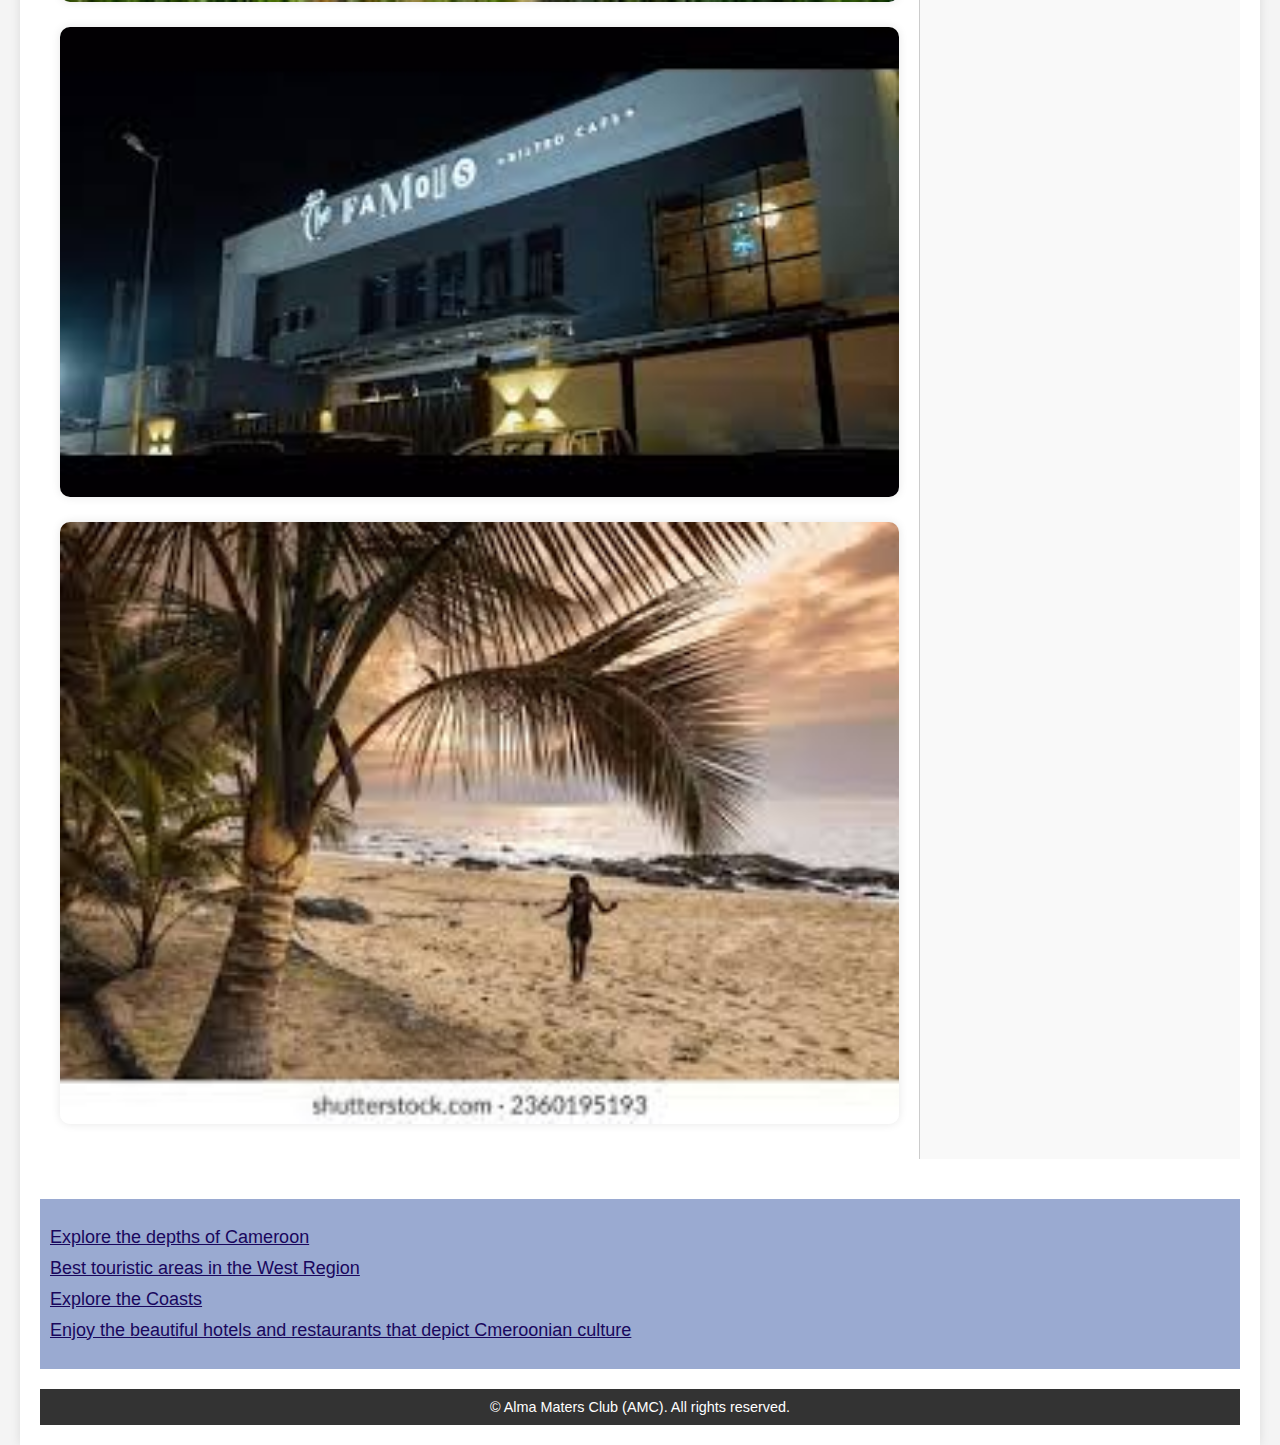
==== commit 3ef374ff: "Corrected the media quering" ====
--- a/index.html
+++ b/index.html
@@ -1,10 +1,14 @@
 <!DOCTYPE html>
 <html lang="en">
 
-<head> /</head>
+<head> 
   <meta charset="UTF-8" />
   <meta name="description" content="This is a business directory" />
   <meta name="keywords" content="business, directory, tourism, Hospitality, Cameroon" />
+  <meta
+  name="viewport"
+  content="width=device-width, initial-scale=1, minimum-scale=1"
+  />
   <title>Welcome to My Website</title>
   <link href="css/styles.css" rel="stylesheet" type="text/css" />
 </head>
@@ -15,7 +19,7 @@
       <h1>Inspires Voyages</h1>
       <h2>Tourism and Hospitality Business Directory of Cameroon</h2>
     </header>
- <nav> <a href="accountPage.html">Account page</a> <a href="publicListing.html">Public Listing page </a> <a href="detailedListing.html">detailed listing page</a></nav>
+ <nav> <a href="index.html">About Page</a> <a href="accountPage.html">Account page</a> <a href="publicListing.html">Public Listing page </a> <a href="detailedListing.html">detailed listing page</a></nav>
 
    
     <main id="main">
--- a/css/styles.css
+++ b/css/styles.css
@@ -3,8 +3,9 @@
     background-color: #f4f4f4;
     margin: 0;
     padding: 0;
-    font-size: 10px;
+    font-size: 18px;
     max-width: 100%;
+    
 }
 
 #wrapper {
@@ -92,7 +93,7 @@
 }
 
 #actions p {
-    margin: 15px 0;
+    margin: 15px;
 }
 
 #actions label {
@@ -168,17 +169,29 @@
 }
 
 #listings  img{
-    height: auto;
     margin: 10px 0;
     border-radius: 10px;
-    box-shadow: 0 0 10px rgba(0, 0, 0, 0.1);
-}
-
+    
+}
+
+.visitButton {
+    padding: 10px;
+    background-color: #0073e6;
+    color: #fff;
+    border: none;
+    border-radius: 5px;
+    cursor: pointer;
+    font-size: 1em;
+
+}
+.visitButton:hover{
+    background-color: #19075d;
+}
 section{
     min-height: 100dvh;
 }
 
-@media screen and (min-width:600px) {
+@media screen and (max-width:600px) {
     #main {
         flex-direction: column;
       }
@@ -204,5 +217,7 @@
   }
 
   nav a {
-    font-size: 1.5em;
+    font-size: 1em;
+}
+
 }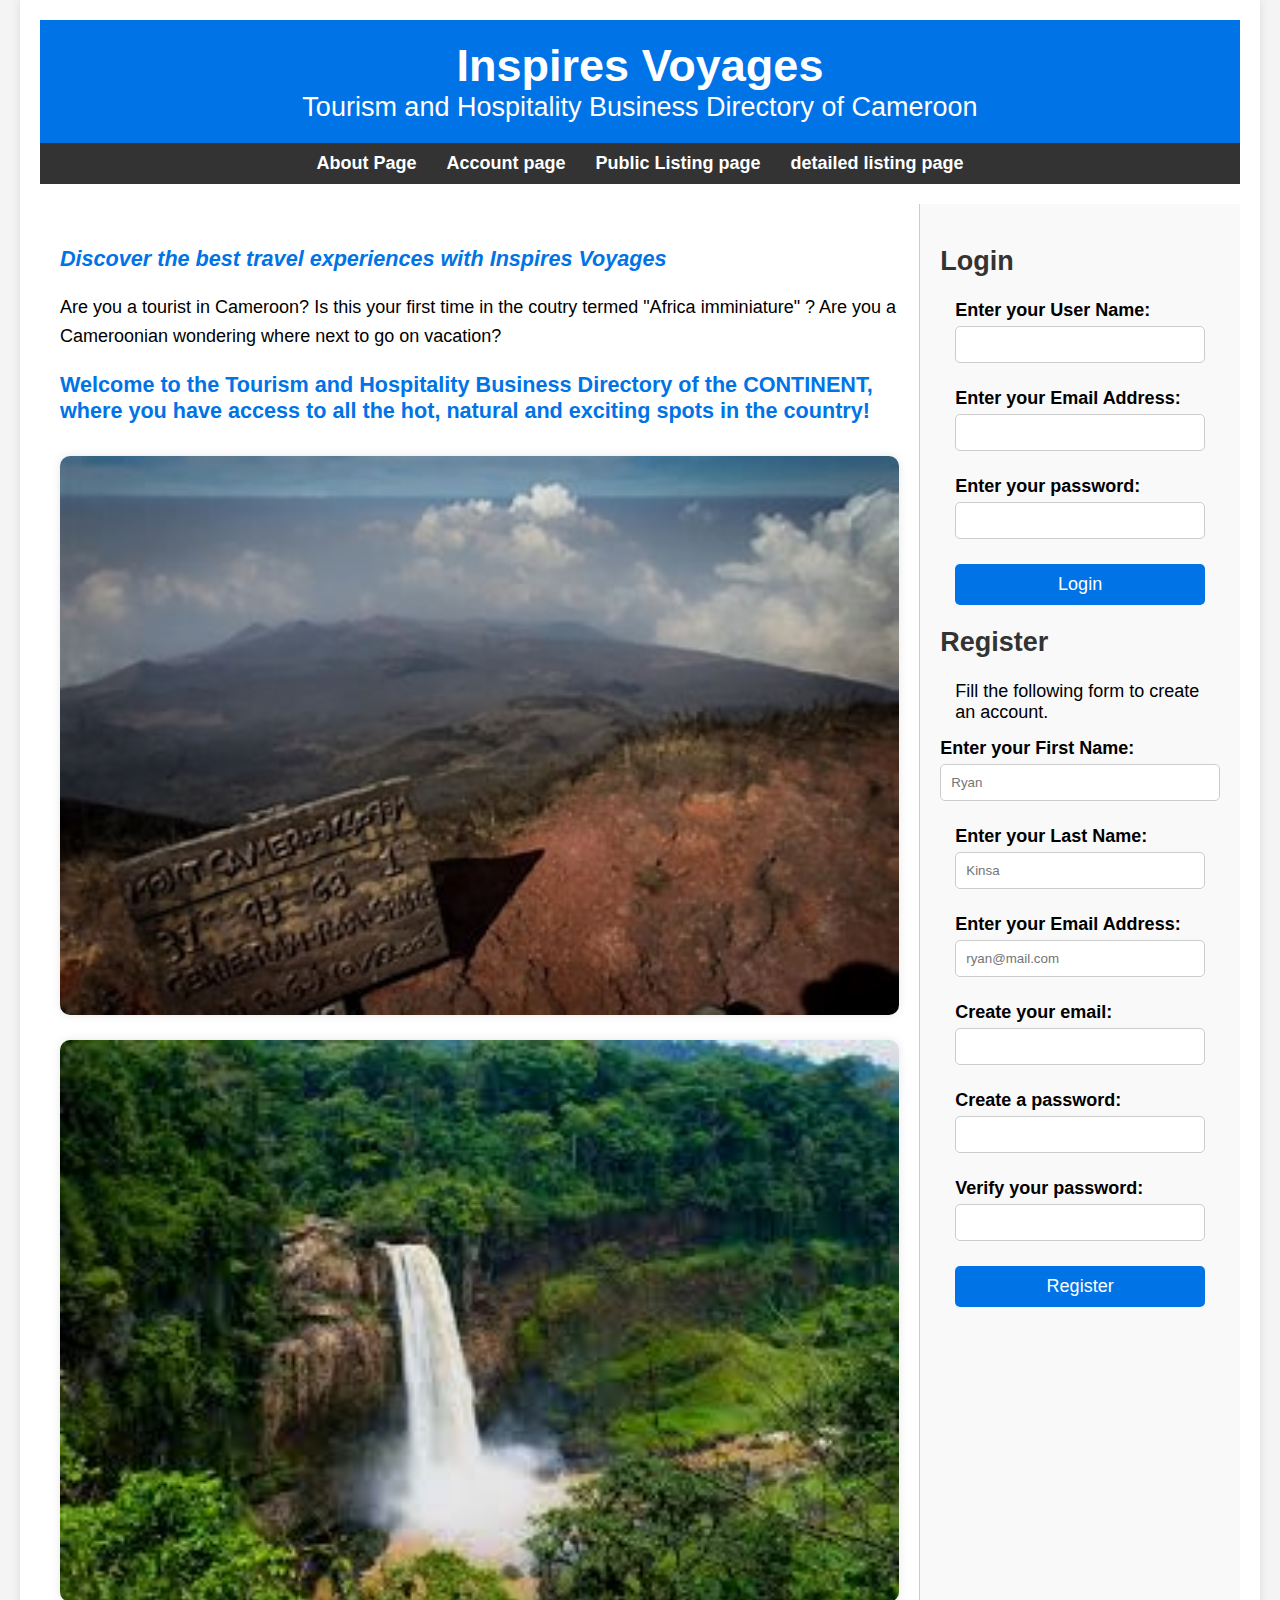
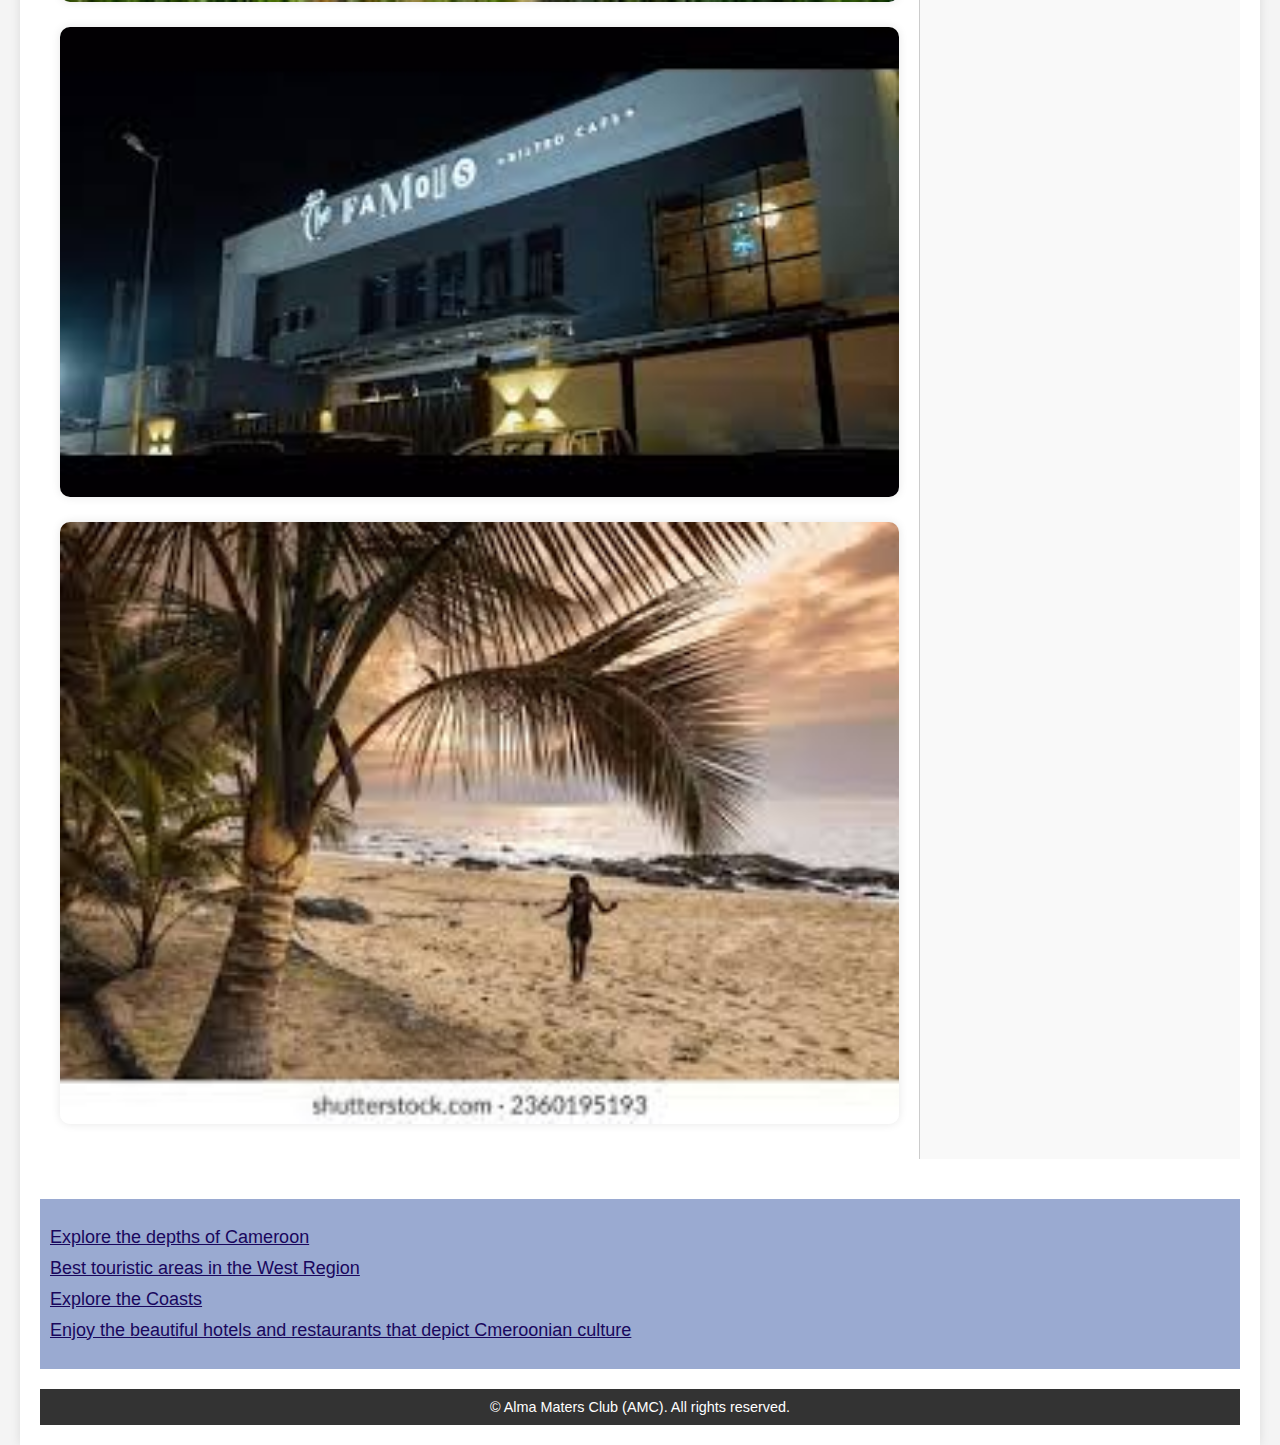
==== commit e96e3099: "Connected my website to a database saved login information using session." ====
--- a/index.html
+++ b/index.html
@@ -40,6 +40,9 @@
       <aside id="actions">
         <div id="login-form">
           <h2>Login</h2>
+          <p><label>Enter your User Name: </label>
+            <input type="text" , id="username">
+          </p>
           <p><label>Enter your Email Address: </label>
             <input type=" email" , id="currentEmail">
           </p>
--- a/css/styles.css
+++ b/css/styles.css
@@ -50,6 +50,7 @@
 
 nav a:hover {
     text-decoration: underline;
+    color: #19075d;
 }
 
 #main {
